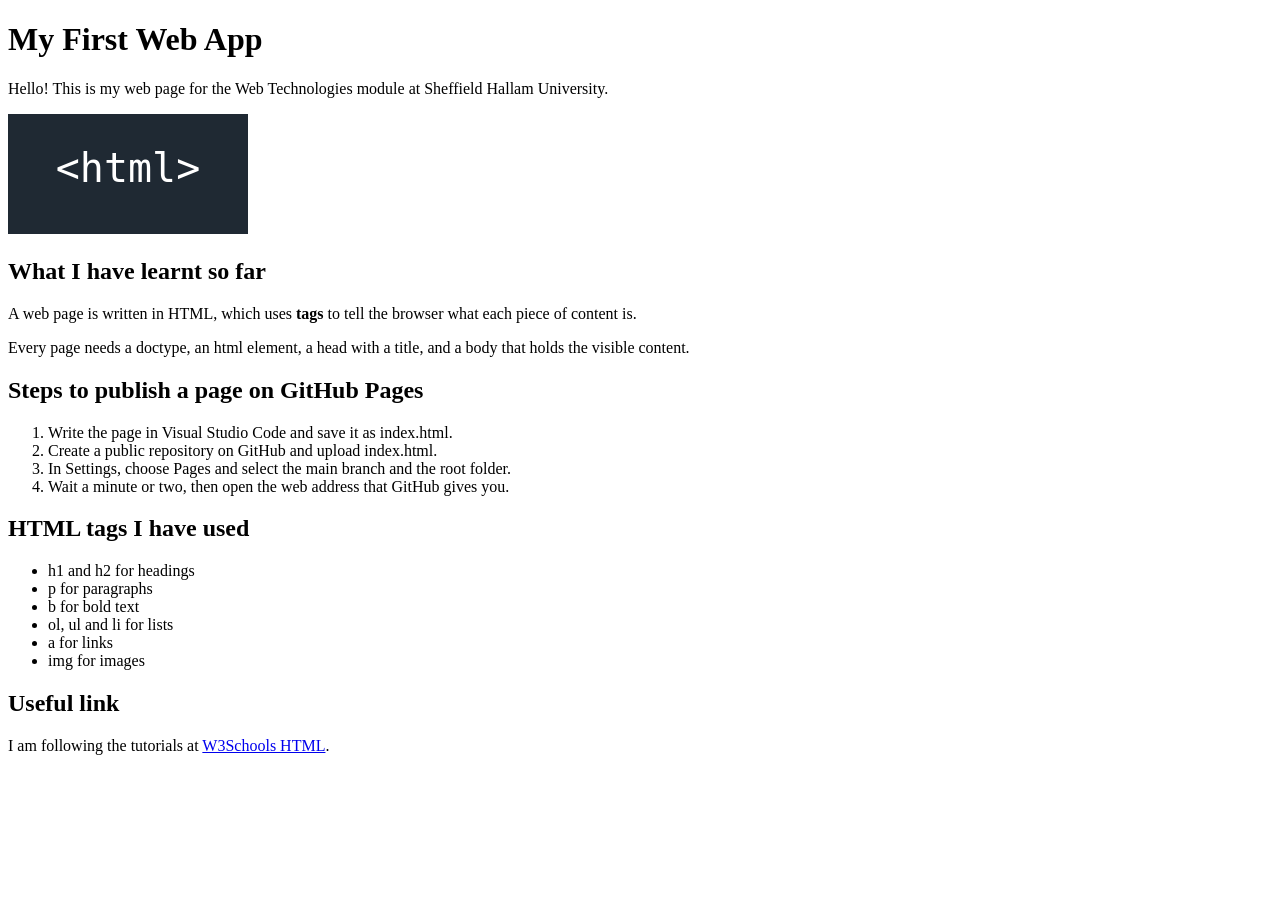
==== index.html @ 10cdf1d2 "Update index.html" ====
<!DOCTYPE html>
<html lang="en">
<head>
  <meta charset="UTF-8">
  <title>My First Web App</title>
</head>
<body>
  <h1>My First Web App</h1>
  <p>Hello! This is my web page for the Web Technologies module at Sheffield Hallam University.</p>

  <img src="data:image/svg+xml,%3Csvg%20xmlns%3D%22http%3A%2F%2Fwww.w3.org%2F2000%2Fsvg%22%20width%3D%22240%22%20height%3D%22120%22%20viewBox%3D%220%200%20240%20120%22%3E%3Crect%20width%3D%22240%22%20height%3D%22120%22%20fill%3D%22%231f2933%22%2F%3E%3Ctext%20x%3D%22120%22%20y%3D%2268%22%20font-size%3D%2240%22%20fill%3D%22%23ffffff%22%20text-anchor%3D%22middle%22%20font-family%3D%22monospace%22%3E%26lt%3Bhtml%26gt%3B%3C%2Ftext%3E%3C%2Fsvg%3E" alt="The text html in angle brackets on a dark background, representing an HTML tag">

  <h2>What I have learnt so far</h2>
  <p>A web page is written in HTML, which uses <b>tags</b> to tell the browser what each piece of content is.</p>
  <p>Every page needs a doctype, an html element, a head with a title, and a body that holds the visible content.</p>

  <h2>Steps to publish a page on GitHub Pages</h2>
  <ol>
    <li>Write the page in Visual Studio Code and save it as index.html.</li>
    <li>Create a public repository on GitHub and upload index.html.</li>
    <li>In Settings, choose Pages and select the main branch and the root folder.</li>
    <li>Wait a minute or two, then open the web address that GitHub gives you.</li>
  </ol>

  <h2>HTML tags I have used</h2>
  <ul>
    <li>h1 and h2 for headings</li>
    <li>p for paragraphs</li>
    <li>b for bold text</li>
    <li>ol, ul and li for lists</li>
    <li>a for links</li>
    <li>img for images</li>
  </ul>

  <h2>Useful link</h2>
  <p>I am following the tutorials at <a href="https://www.w3schools.com/html/">W3Schools HTML</a>.</p>
</body>
</html>
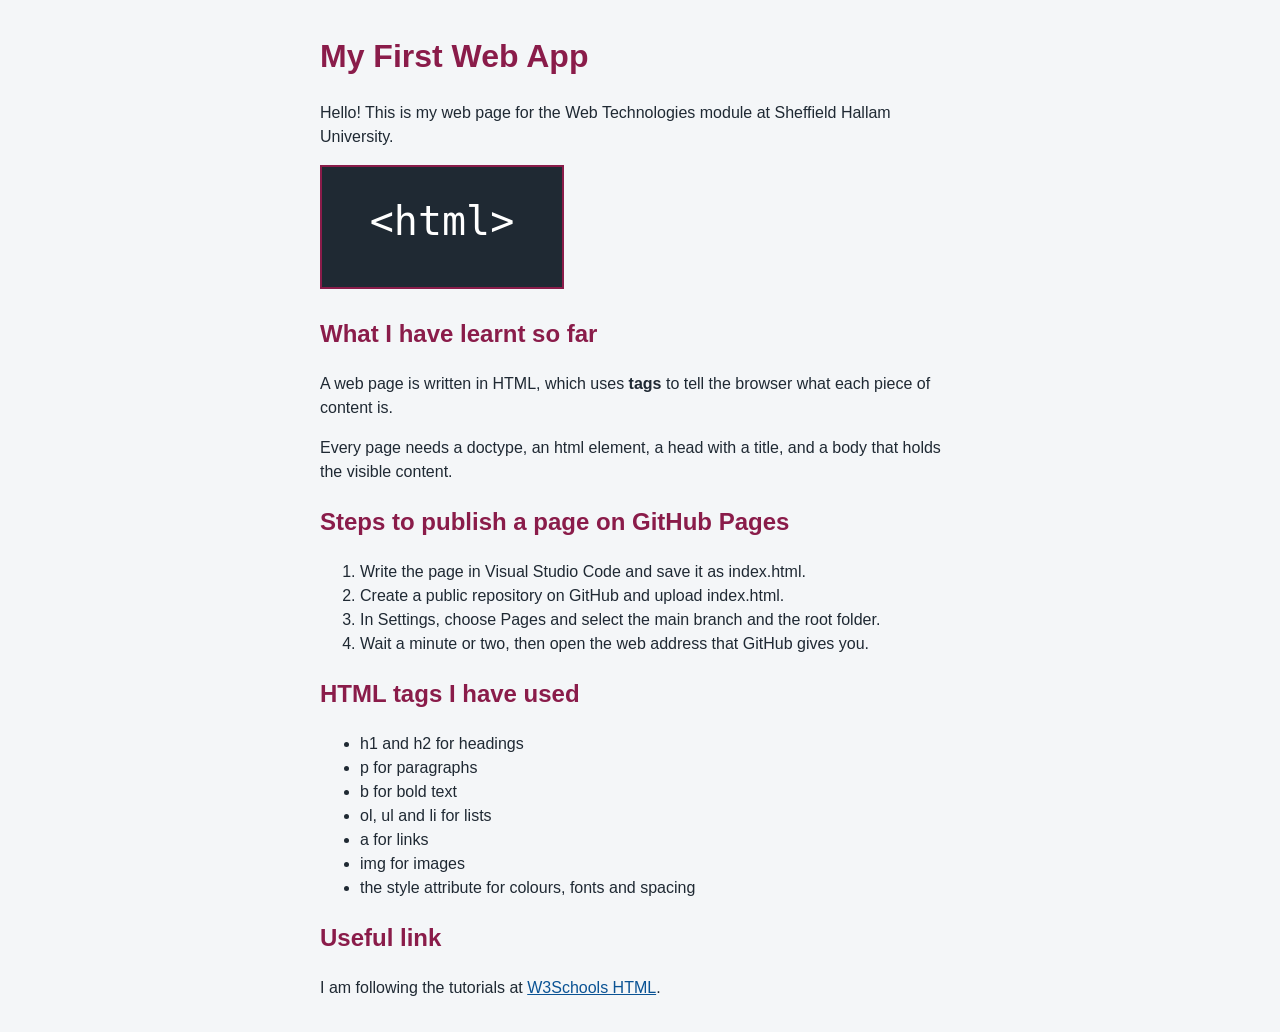
==== commit eed6930f: "Update index.html" ====
--- a/index.html
+++ b/index.html
@@ -4,17 +4,17 @@
   <meta charset="UTF-8">
   <title>My First Web App</title>
 </head>
-<body>
-  <h1>My First Web App</h1>
+<body style="font-family: Arial, sans-serif; background-color: #f4f6f8; color: #1f2933; max-width: 40rem; margin: 2rem auto; padding: 0 1rem; line-height: 1.5;">
+  <h1 style="color: #8a1c4a;">My First Web App</h1>
   <p>Hello! This is my web page for the Web Technologies module at Sheffield Hallam University.</p>
 
-  <img src="data:image/svg+xml,%3Csvg%20xmlns%3D%22http%3A%2F%2Fwww.w3.org%2F2000%2Fsvg%22%20width%3D%22240%22%20height%3D%22120%22%20viewBox%3D%220%200%20240%20120%22%3E%3Crect%20width%3D%22240%22%20height%3D%22120%22%20fill%3D%22%231f2933%22%2F%3E%3Ctext%20x%3D%22120%22%20y%3D%2268%22%20font-size%3D%2240%22%20fill%3D%22%23ffffff%22%20text-anchor%3D%22middle%22%20font-family%3D%22monospace%22%3E%26lt%3Bhtml%26gt%3B%3C%2Ftext%3E%3C%2Fsvg%3E" alt="The text html in angle brackets on a dark background, representing an HTML tag">
+  <img src="data:image/svg+xml,%3Csvg%20xmlns%3D%22http%3A%2F%2Fwww.w3.org%2F2000%2Fsvg%22%20width%3D%22240%22%20height%3D%22120%22%20viewBox%3D%220%200%20240%20120%22%3E%3Crect%20width%3D%22240%22%20height%3D%22120%22%20fill%3D%22%231f2933%22%2F%3E%3Ctext%20x%3D%22120%22%20y%3D%2268%22%20font-size%3D%2240%22%20fill%3D%22%23ffffff%22%20text-anchor%3D%22middle%22%20font-family%3D%22monospace%22%3E%26lt%3Bhtml%26gt%3B%3C%2Ftext%3E%3C%2Fsvg%3E" alt="The text html in angle brackets on a dark background, representing an HTML tag" style="max-width: 100%; border: 2px solid #8a1c4a;">
 
-  <h2>What I have learnt so far</h2>
+  <h2 style="color: #8a1c4a;">What I have learnt so far</h2>
   <p>A web page is written in HTML, which uses <b>tags</b> to tell the browser what each piece of content is.</p>
   <p>Every page needs a doctype, an html element, a head with a title, and a body that holds the visible content.</p>
 
-  <h2>Steps to publish a page on GitHub Pages</h2>
+  <h2 style="color: #8a1c4a;">Steps to publish a page on GitHub Pages</h2>
   <ol>
     <li>Write the page in Visual Studio Code and save it as index.html.</li>
     <li>Create a public repository on GitHub and upload index.html.</li>
@@ -22,7 +22,7 @@
     <li>Wait a minute or two, then open the web address that GitHub gives you.</li>
   </ol>
 
-  <h2>HTML tags I have used</h2>
+  <h2 style="color: #8a1c4a;">HTML tags I have used</h2>
   <ul>
     <li>h1 and h2 for headings</li>
     <li>p for paragraphs</li>
@@ -30,9 +30,10 @@
     <li>ol, ul and li for lists</li>
     <li>a for links</li>
     <li>img for images</li>
+    <li>the style attribute for colours, fonts and spacing</li>
   </ul>
 
-  <h2>Useful link</h2>
-  <p>I am following the tutorials at <a href="https://www.w3schools.com/html/">W3Schools HTML</a>.</p>
+  <h2 style="color: #8a1c4a;">Useful link</h2>
+  <p>I am following the tutorials at <a href="https://www.w3schools.com/html/" style="color: #0b5394;">W3Schools HTML</a>.</p>
 </body>
 </html>
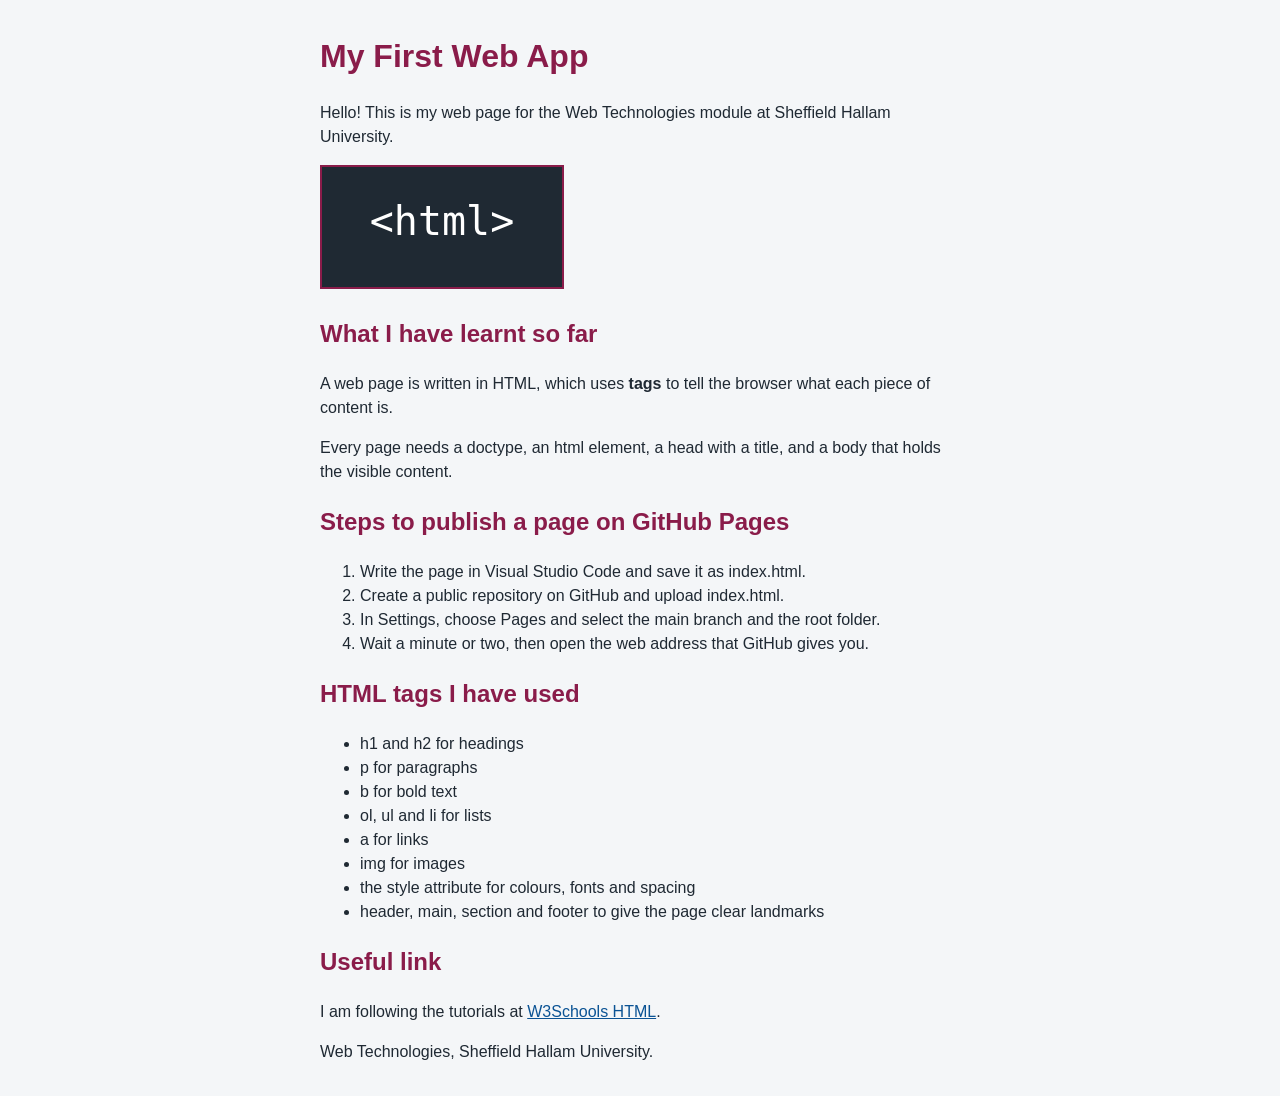
==== commit aad24895: "Update index.html" ====
--- a/index.html
+++ b/index.html
@@ -2,38 +2,56 @@
 <html lang="en">
 <head>
   <meta charset="UTF-8">
+  <meta name="viewport" content="width=device-width, initial-scale=1">
   <title>My First Web App</title>
 </head>
 <body style="font-family: Arial, sans-serif; background-color: #f4f6f8; color: #1f2933; max-width: 40rem; margin: 2rem auto; padding: 0 1rem; line-height: 1.5;">
-  <h1 style="color: #8a1c4a;">My First Web App</h1>
-  <p>Hello! This is my web page for the Web Technologies module at Sheffield Hallam University.</p>
+  <header>
+    <h1 style="color: #8a1c4a;">My First Web App</h1>
+    <p>Hello! This is my web page for the Web Technologies module at Sheffield Hallam University.</p>
+  </header>
 
-  <img src="data:image/svg+xml,%3Csvg%20xmlns%3D%22http%3A%2F%2Fwww.w3.org%2F2000%2Fsvg%22%20width%3D%22240%22%20height%3D%22120%22%20viewBox%3D%220%200%20240%20120%22%3E%3Crect%20width%3D%22240%22%20height%3D%22120%22%20fill%3D%22%231f2933%22%2F%3E%3Ctext%20x%3D%22120%22%20y%3D%2268%22%20font-size%3D%2240%22%20fill%3D%22%23ffffff%22%20text-anchor%3D%22middle%22%20font-family%3D%22monospace%22%3E%26lt%3Bhtml%26gt%3B%3C%2Ftext%3E%3C%2Fsvg%3E" alt="The text html in angle brackets on a dark background, representing an HTML tag" style="max-width: 100%; border: 2px solid #8a1c4a;">
+  <main>
+    <img src="data:image/svg+xml,%3Csvg%20xmlns%3D%22http%3A%2F%2Fwww.w3.org%2F2000%2Fsvg%22%20width%3D%22240%22%20height%3D%22120%22%20viewBox%3D%220%200%20240%20120%22%3E%3Crect%20width%3D%22240%22%20height%3D%22120%22%20fill%3D%22%231f2933%22%2F%3E%3Ctext%20x%3D%22120%22%20y%3D%2268%22%20font-size%3D%2240%22%20fill%3D%22%23ffffff%22%20text-anchor%3D%22middle%22%20font-family%3D%22monospace%22%3E%26lt%3Bhtml%26gt%3B%3C%2Ftext%3E%3C%2Fsvg%3E" alt="The text html in angle brackets on a dark background, representing an HTML tag" style="max-width: 100%; border: 2px solid #8a1c4a;">
 
-  <h2 style="color: #8a1c4a;">What I have learnt so far</h2>
-  <p>A web page is written in HTML, which uses <b>tags</b> to tell the browser what each piece of content is.</p>
-  <p>Every page needs a doctype, an html element, a head with a title, and a body that holds the visible content.</p>
+    <section>
+      <h2 style="color: #8a1c4a;">What I have learnt so far</h2>
+      <p>A web page is written in HTML, which uses <b>tags</b> to tell the browser what each piece of content is.</p>
+      <p>Every page needs a doctype, an html element, a head with a title, and a body that holds the visible content.</p>
+    </section>
 
-  <h2 style="color: #8a1c4a;">Steps to publish a page on GitHub Pages</h2>
-  <ol>
-    <li>Write the page in Visual Studio Code and save it as index.html.</li>
-    <li>Create a public repository on GitHub and upload index.html.</li>
-    <li>In Settings, choose Pages and select the main branch and the root folder.</li>
-    <li>Wait a minute or two, then open the web address that GitHub gives you.</li>
-  </ol>
+    <section>
+      <h2 style="color: #8a1c4a;">Steps to publish a page on GitHub Pages</h2>
+      <ol>
+        <li>Write the page in Visual Studio Code and save it as index.html.</li>
+        <li>Create a public repository on GitHub and upload index.html.</li>
+        <li>In Settings, choose Pages and select the main branch and the root folder.</li>
+        <li>Wait a minute or two, then open the web address that GitHub gives you.</li>
+      </ol>
+    </section>
 
-  <h2 style="color: #8a1c4a;">HTML tags I have used</h2>
-  <ul>
-    <li>h1 and h2 for headings</li>
-    <li>p for paragraphs</li>
-    <li>b for bold text</li>
-    <li>ol, ul and li for lists</li>
-    <li>a for links</li>
-    <li>img for images</li>
-    <li>the style attribute for colours, fonts and spacing</li>
-  </ul>
+    <section>
+      <h2 style="color: #8a1c4a;">HTML tags I have used</h2>
+      <ul>
+        <li>h1 and h2 for headings</li>
+        <li>p for paragraphs</li>
+        <li>b for bold text</li>
+        <li>ol, ul and li for lists</li>
+        <li>a for links</li>
+        <li>img for images</li>
+        <li>the style attribute for colours, fonts and spacing</li>
+        <li>header, main, section and footer to give the page clear landmarks</li>
+      </ul>
+    </section>
 
-  <h2 style="color: #8a1c4a;">Useful link</h2>
-  <p>I am following the tutorials at <a href="https://www.w3schools.com/html/" style="color: #0b5394;">W3Schools HTML</a>.</p>
+    <section>
+      <h2 style="color: #8a1c4a;">Useful link</h2>
+      <p>I am following the tutorials at <a href="https://www.w3schools.com/html/" style="color: #0b5394;">W3Schools HTML</a>.</p>
+    </section>
+  </main>
+
+  <footer>
+    <p>Web Technologies, Sheffield Hallam University.</p>
+  </footer>
 </body>
 </html>
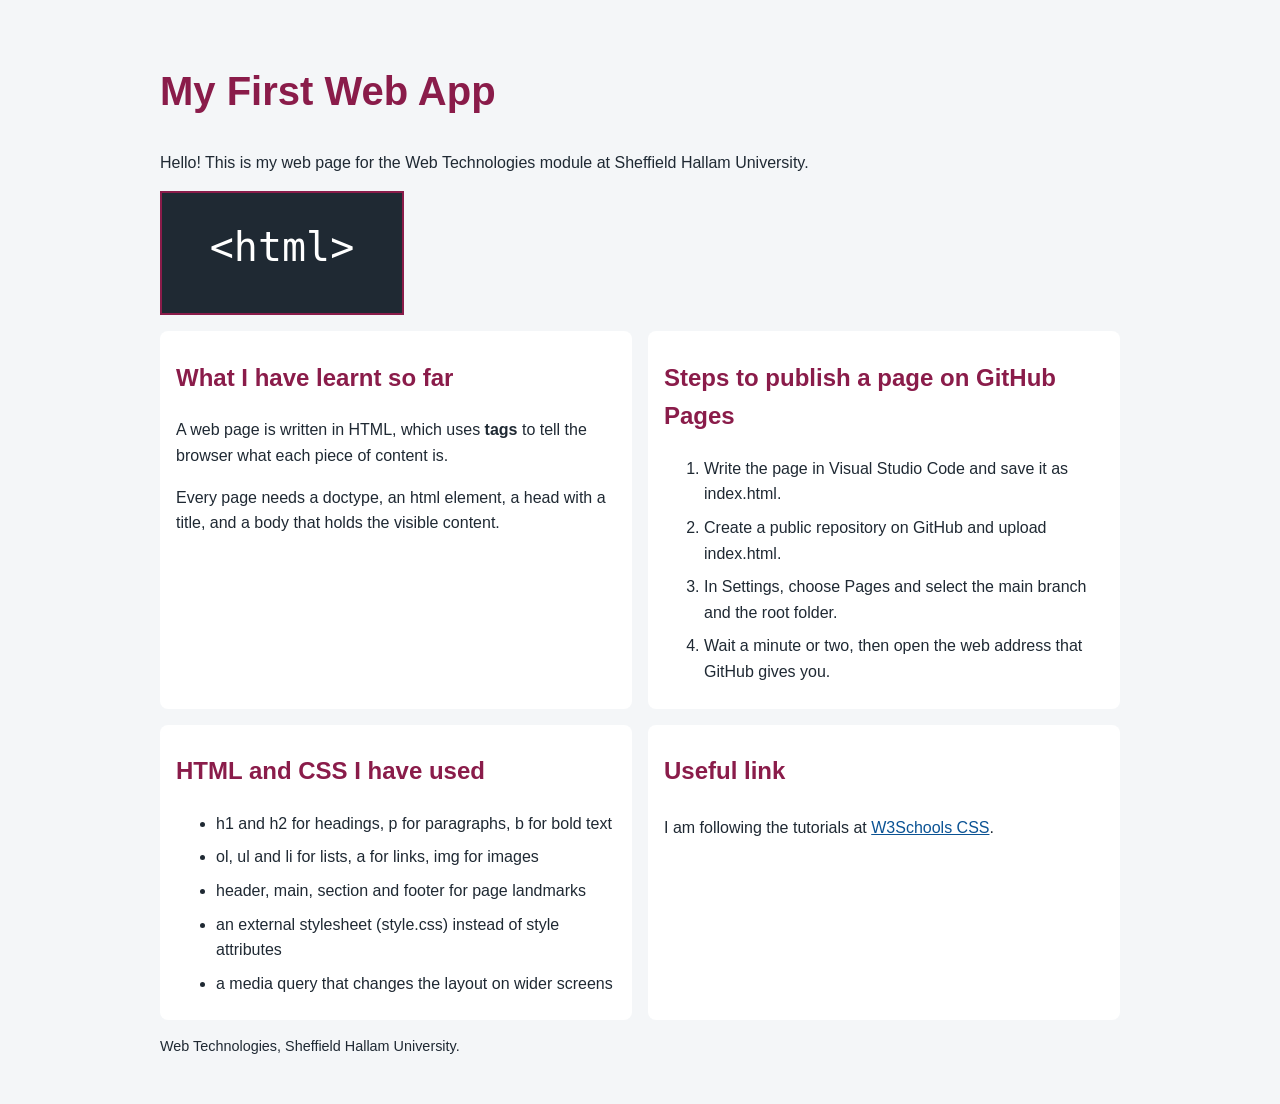
==== commit de1c8427: "Update index.html" ====
--- a/index.html
+++ b/index.html
@@ -4,24 +4,25 @@
   <meta charset="UTF-8">
   <meta name="viewport" content="width=device-width, initial-scale=1">
   <title>My First Web App</title>
+  <link rel="stylesheet" href="style.css">
 </head>
-<body style="font-family: Arial, sans-serif; background-color: #f4f6f8; color: #1f2933; max-width: 40rem; margin: 2rem auto; padding: 0 1rem; line-height: 1.5;">
+<body>
   <header>
-    <h1 style="color: #8a1c4a;">My First Web App</h1>
+    <h1>My First Web App</h1>
     <p>Hello! This is my web page for the Web Technologies module at Sheffield Hallam University.</p>
   </header>
 
   <main>
-    <img src="data:image/svg+xml,%3Csvg%20xmlns%3D%22http%3A%2F%2Fwww.w3.org%2F2000%2Fsvg%22%20width%3D%22240%22%20height%3D%22120%22%20viewBox%3D%220%200%20240%20120%22%3E%3Crect%20width%3D%22240%22%20height%3D%22120%22%20fill%3D%22%231f2933%22%2F%3E%3Ctext%20x%3D%22120%22%20y%3D%2268%22%20font-size%3D%2240%22%20fill%3D%22%23ffffff%22%20text-anchor%3D%22middle%22%20font-family%3D%22monospace%22%3E%26lt%3Bhtml%26gt%3B%3C%2Ftext%3E%3C%2Fsvg%3E" alt="The text html in angle brackets on a dark background, representing an HTML tag" style="max-width: 100%; border: 2px solid #8a1c4a;">
+    <img src="data:image/svg+xml,%3Csvg%20xmlns%3D%22http%3A%2F%2Fwww.w3.org%2F2000%2Fsvg%22%20width%3D%22240%22%20height%3D%22120%22%20viewBox%3D%220%200%20240%20120%22%3E%3Crect%20width%3D%22240%22%20height%3D%22120%22%20fill%3D%22%231f2933%22%2F%3E%3Ctext%20x%3D%22120%22%20y%3D%2268%22%20font-size%3D%2240%22%20fill%3D%22%23ffffff%22%20text-anchor%3D%22middle%22%20font-family%3D%22monospace%22%3E%26lt%3Bhtml%26gt%3B%3C%2Ftext%3E%3C%2Fsvg%3E" alt="The text html in angle brackets on a dark background, representing an HTML tag">
 
     <section>
-      <h2 style="color: #8a1c4a;">What I have learnt so far</h2>
+      <h2>What I have learnt so far</h2>
       <p>A web page is written in HTML, which uses <b>tags</b> to tell the browser what each piece of content is.</p>
       <p>Every page needs a doctype, an html element, a head with a title, and a body that holds the visible content.</p>
     </section>
 
     <section>
-      <h2 style="color: #8a1c4a;">Steps to publish a page on GitHub Pages</h2>
+      <h2>Steps to publish a page on GitHub Pages</h2>
       <ol>
         <li>Write the page in Visual Studio Code and save it as index.html.</li>
         <li>Create a public repository on GitHub and upload index.html.</li>
@@ -31,22 +32,19 @@
     </section>
 
     <section>
-      <h2 style="color: #8a1c4a;">HTML tags I have used</h2>
+      <h2>HTML and CSS I have used</h2>
       <ul>
-        <li>h1 and h2 for headings</li>
-        <li>p for paragraphs</li>
-        <li>b for bold text</li>
-        <li>ol, ul and li for lists</li>
-        <li>a for links</li>
-        <li>img for images</li>
-        <li>the style attribute for colours, fonts and spacing</li>
-        <li>header, main, section and footer to give the page clear landmarks</li>
+        <li>h1 and h2 for headings, p for paragraphs, b for bold text</li>
+        <li>ol, ul and li for lists, a for links, img for images</li>
+        <li>header, main, section and footer for page landmarks</li>
+        <li>an external stylesheet (style.css) instead of style attributes</li>
+        <li>a media query that changes the layout on wider screens</li>
       </ul>
     </section>
 
     <section>
-      <h2 style="color: #8a1c4a;">Useful link</h2>
-      <p>I am following the tutorials at <a href="https://www.w3schools.com/html/" style="color: #0b5394;">W3Schools HTML</a>.</p>
+      <h2>Useful link</h2>
+      <p>I am following the tutorials at <a href="https://www.w3schools.com/css/">W3Schools CSS</a>.</p>
     </section>
   </main>
 
--- a/style.css
+++ b/style.css
@@ -0,0 +1,89 @@
+/* Mobile first: these rules are the phone layout */
+body {
+  font-family: Arial, sans-serif;
+  background-color: #f4f6f8;
+  color: #1f2933;
+  margin: 0;
+  padding: 1rem;
+  line-height: 1.6;
+  font-size: 1.125rem;
+}
+
+header, main, footer {
+  max-width: 60rem;
+  margin: 0 auto;
+}
+
+h1, h2 {
+  color: #8a1c4a;
+}
+
+h1 {
+  font-size: 1.75rem;
+}
+
+h2 {
+  font-size: 1.35rem;
+}
+
+img {
+  max-width: 100%;
+  height: auto;
+  border: 2px solid #8a1c4a;
+}
+
+section {
+  background-color: #ffffff;
+  border-radius: 0.5rem;
+  padding: 0.5rem 1rem;
+  margin-bottom: 1rem;
+}
+
+a {
+  color: #0b5394;
+}
+
+/* Make links and list items easy to tap on a phone */
+li {
+  margin-bottom: 0.5rem;
+}
+
+a {
+  display: inline-block;
+  padding: 0.25rem 0;
+}
+
+footer {
+  font-size: 0.9rem;
+}
+
+/* Tablet and desktop: more space, larger headings, two columns */
+@media (min-width: 700px) {
+  body {
+    padding: 2rem;
+    font-size: 1rem;
+  }
+
+  h1 {
+    font-size: 2.5rem;
+  }
+
+  h2 {
+    font-size: 1.5rem;
+  }
+
+  main {
+    display: grid;
+    grid-template-columns: 1fr 1fr;
+    gap: 1rem;
+  }
+
+  main img {
+    grid-column: 1 / -1;
+    justify-self: start;
+  }
+
+  section {
+    margin-bottom: 0;
+  }
+}
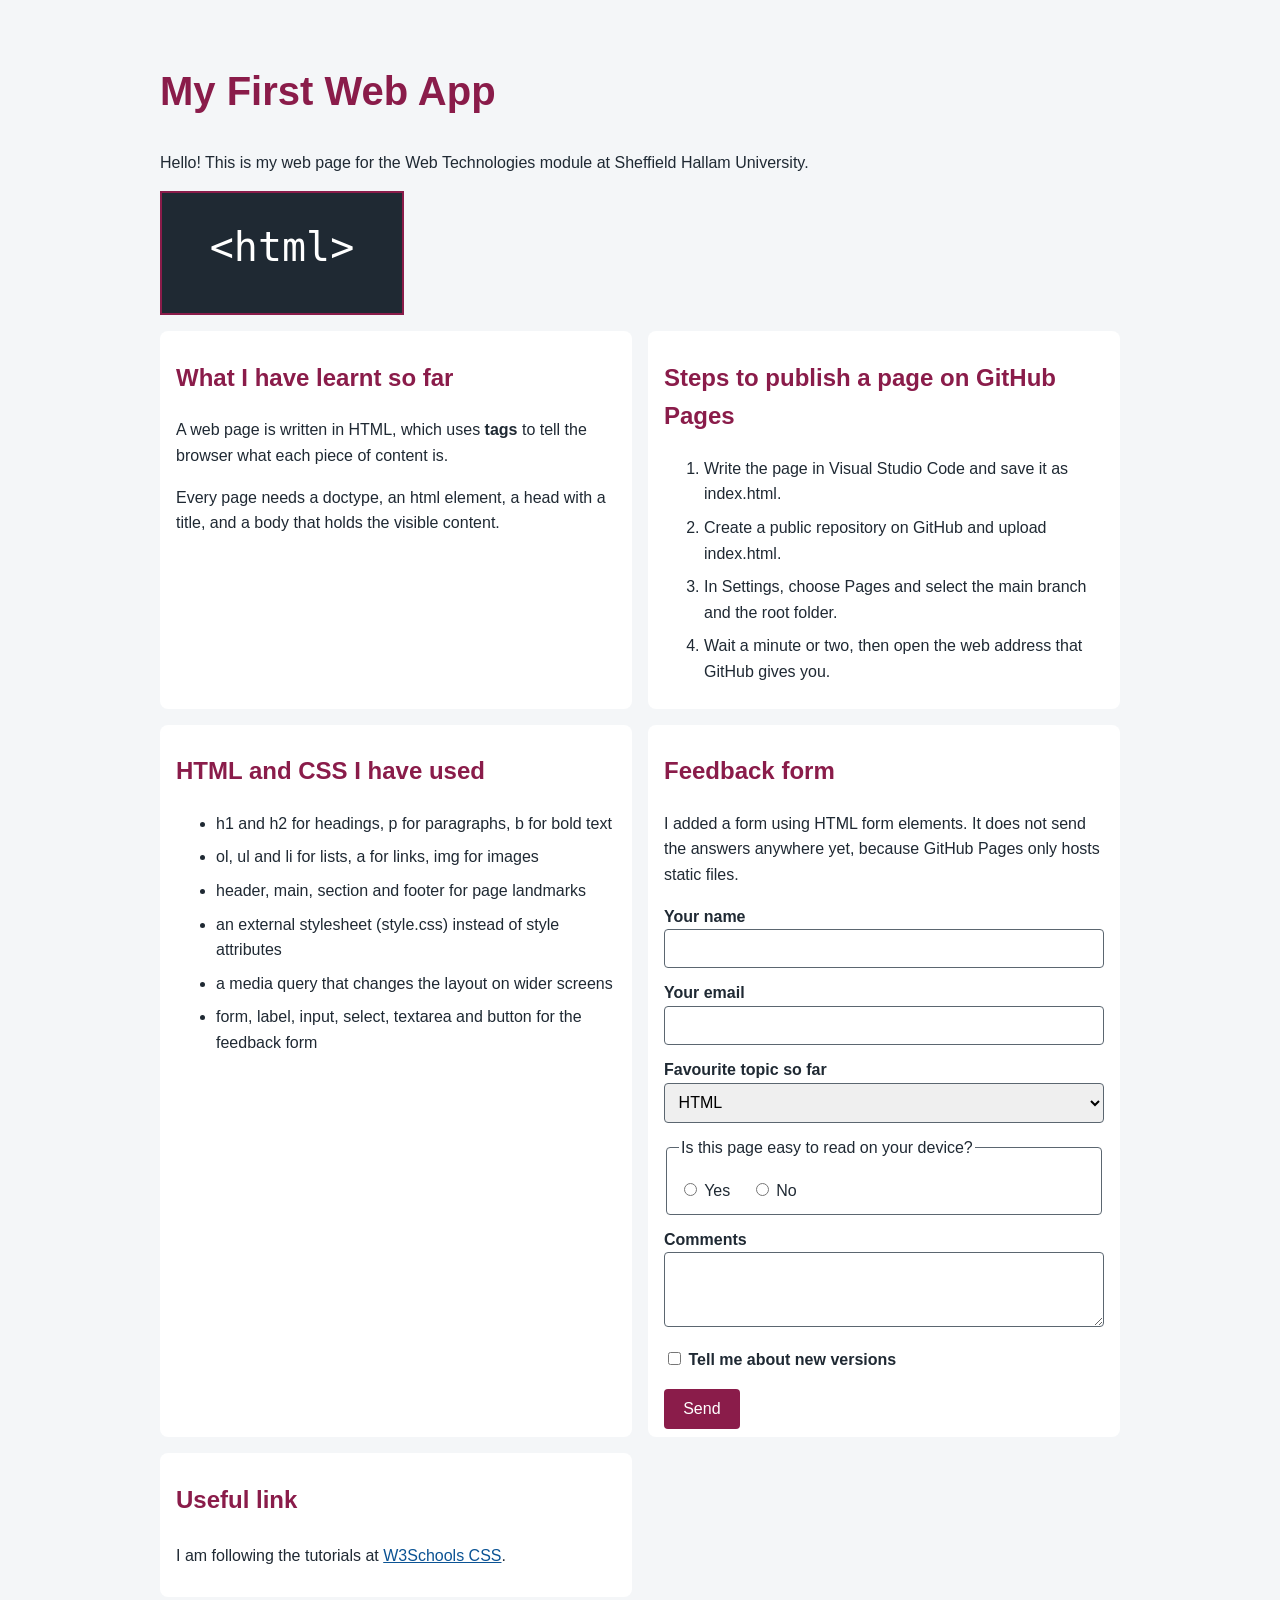
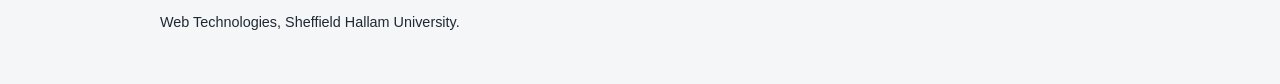
==== commit f60d3218: "Update index.html" ====
--- a/index.html
+++ b/index.html
@@ -39,7 +39,40 @@
         <li>header, main, section and footer for page landmarks</li>
         <li>an external stylesheet (style.css) instead of style attributes</li>
         <li>a media query that changes the layout on wider screens</li>
+        <li>form, label, input, select, textarea and button for the feedback form</li>
       </ul>
+    </section>
+
+    <section>
+      <h2>Feedback form</h2>
+      <p>I added a form using HTML form elements. It does not send the answers anywhere yet, because GitHub Pages only hosts static files.</p>
+      <form>
+        <label for="name">Your name</label>
+        <input type="text" id="name" name="name">
+
+        <label for="email">Your email</label>
+        <input type="email" id="email" name="email">
+
+        <label for="topic">Favourite topic so far</label>
+        <select id="topic" name="topic">
+          <option value="html">HTML</option>
+          <option value="css">CSS</option>
+          <option value="forms">Forms</option>
+        </select>
+
+        <fieldset>
+          <legend>Is this page easy to read on your device?</legend>
+          <label for="yes"><input type="radio" id="yes" name="readable" value="yes"> Yes</label>
+          <label for="no"><input type="radio" id="no" name="readable" value="no"> No</label>
+        </fieldset>
+
+        <label for="comments">Comments</label>
+        <textarea id="comments" name="comments" rows="3"></textarea>
+
+        <label for="updates"><input type="checkbox" id="updates" name="updates"> Tell me about new versions</label>
+
+        <button type="submit">Send</button>
+      </form>
     </section>
 
     <section>
--- a/style.css
+++ b/style.css
@@ -1,4 +1,8 @@
 /* Mobile first: these rules are the phone layout */
+* {
+  box-sizing: border-box;
+}
+
 body {
   font-family: Arial, sans-serif;
   background-color: #f4f6f8;
@@ -57,6 +61,46 @@
   font-size: 0.9rem;
 }
 
+/* Form styling */
+form label {
+  display: block;
+  margin-top: 0.75rem;
+  font-weight: bold;
+}
+
+form input[type="text"],
+form input[type="email"],
+form select,
+form textarea {
+  width: 100%;
+  padding: 0.6rem;
+  font-size: 1rem;
+  border: 1px solid #5b6670;
+  border-radius: 0.25rem;
+}
+
+form fieldset {
+  margin-top: 0.75rem;
+  border: 1px solid #5b6670;
+  border-radius: 0.25rem;
+}
+
+form fieldset label {
+  display: inline-block;
+  font-weight: normal;
+  margin-right: 1rem;
+}
+
+form button {
+  margin-top: 1rem;
+  padding: 0.7rem 1.2rem;
+  font-size: 1rem;
+  background-color: #8a1c4a;
+  color: #ffffff;
+  border: none;
+  border-radius: 0.25rem;
+}
+
 /* Tablet and desktop: more space, larger headings, two columns */
 @media (min-width: 700px) {
   body {
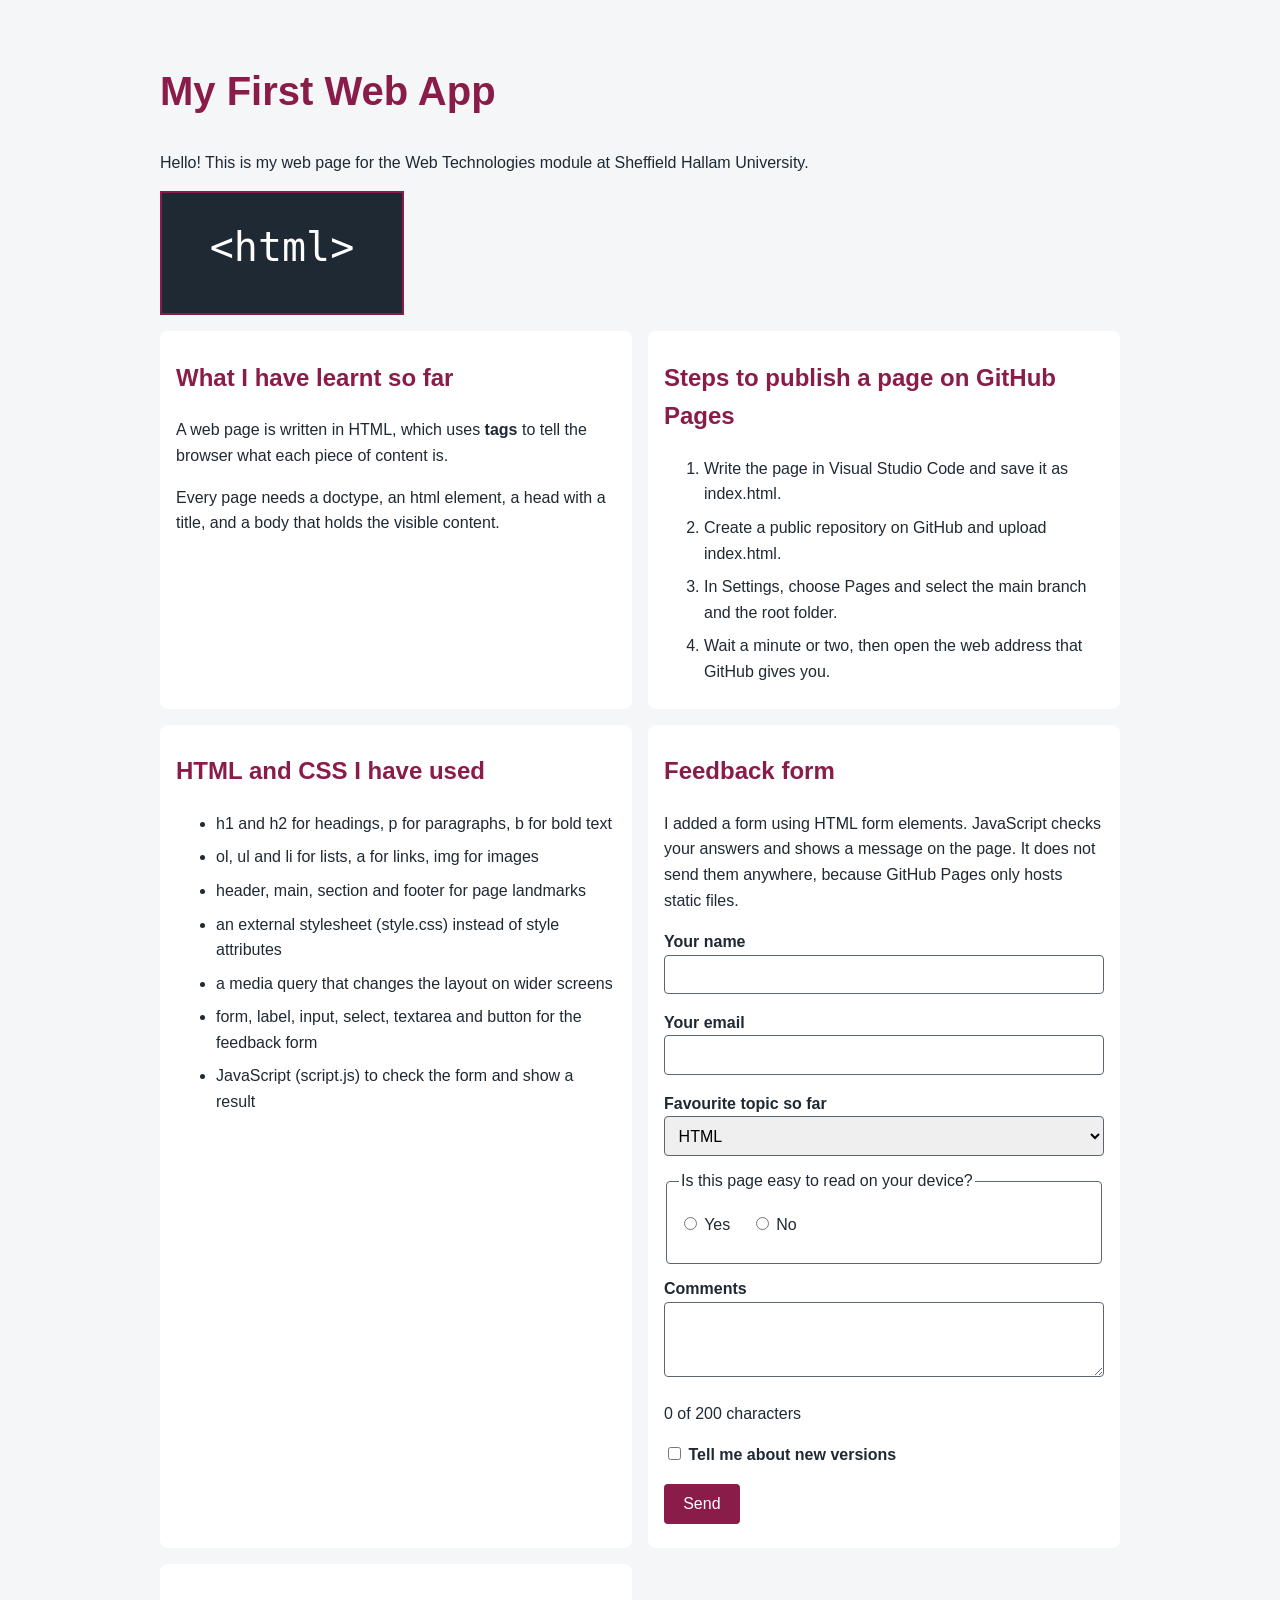
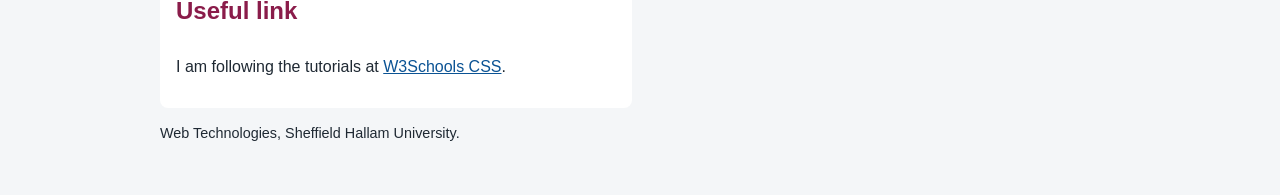
==== commit fc69825a: "Update index.html" ====
--- a/index.html
+++ b/index.html
@@ -40,18 +40,21 @@
         <li>an external stylesheet (style.css) instead of style attributes</li>
         <li>a media query that changes the layout on wider screens</li>
         <li>form, label, input, select, textarea and button for the feedback form</li>
+        <li>JavaScript (script.js) to check the form and show a result</li>
       </ul>
     </section>
 
     <section>
       <h2>Feedback form</h2>
-      <p>I added a form using HTML form elements. It does not send the answers anywhere yet, because GitHub Pages only hosts static files.</p>
-      <form>
+      <p>I added a form using HTML form elements. JavaScript checks your answers and shows a message on the page. It does not send them anywhere, because GitHub Pages only hosts static files.</p>
+      <form id="feedback" novalidate>
         <label for="name">Your name</label>
-        <input type="text" id="name" name="name">
+        <input type="text" id="name" name="name" aria-describedby="name-error">
+        <p class="error" id="name-error" role="alert"></p>
 
         <label for="email">Your email</label>
-        <input type="email" id="email" name="email">
+        <input type="email" id="email" name="email" aria-describedby="email-error">
+        <p class="error" id="email-error" role="alert"></p>
 
         <label for="topic">Favourite topic so far</label>
         <select id="topic" name="topic">
@@ -64,15 +67,18 @@
           <legend>Is this page easy to read on your device?</legend>
           <label for="yes"><input type="radio" id="yes" name="readable" value="yes"> Yes</label>
           <label for="no"><input type="radio" id="no" name="readable" value="no"> No</label>
+          <p class="error" id="readable-error" role="alert"></p>
         </fieldset>
 
         <label for="comments">Comments</label>
-        <textarea id="comments" name="comments" rows="3"></textarea>
+        <textarea id="comments" name="comments" rows="3" maxlength="200"></textarea>
+        <p class="counter" id="counter">0 of 200 characters</p>
 
         <label for="updates"><input type="checkbox" id="updates" name="updates"> Tell me about new versions</label>
 
         <button type="submit">Send</button>
       </form>
+      <p id="result" class="result" role="status"></p>
     </section>
 
     <section>
@@ -84,5 +90,6 @@
   <footer>
     <p>Web Technologies, Sheffield Hallam University.</p>
   </footer>
+  <script src="script.js"></script>
 </body>
 </html>
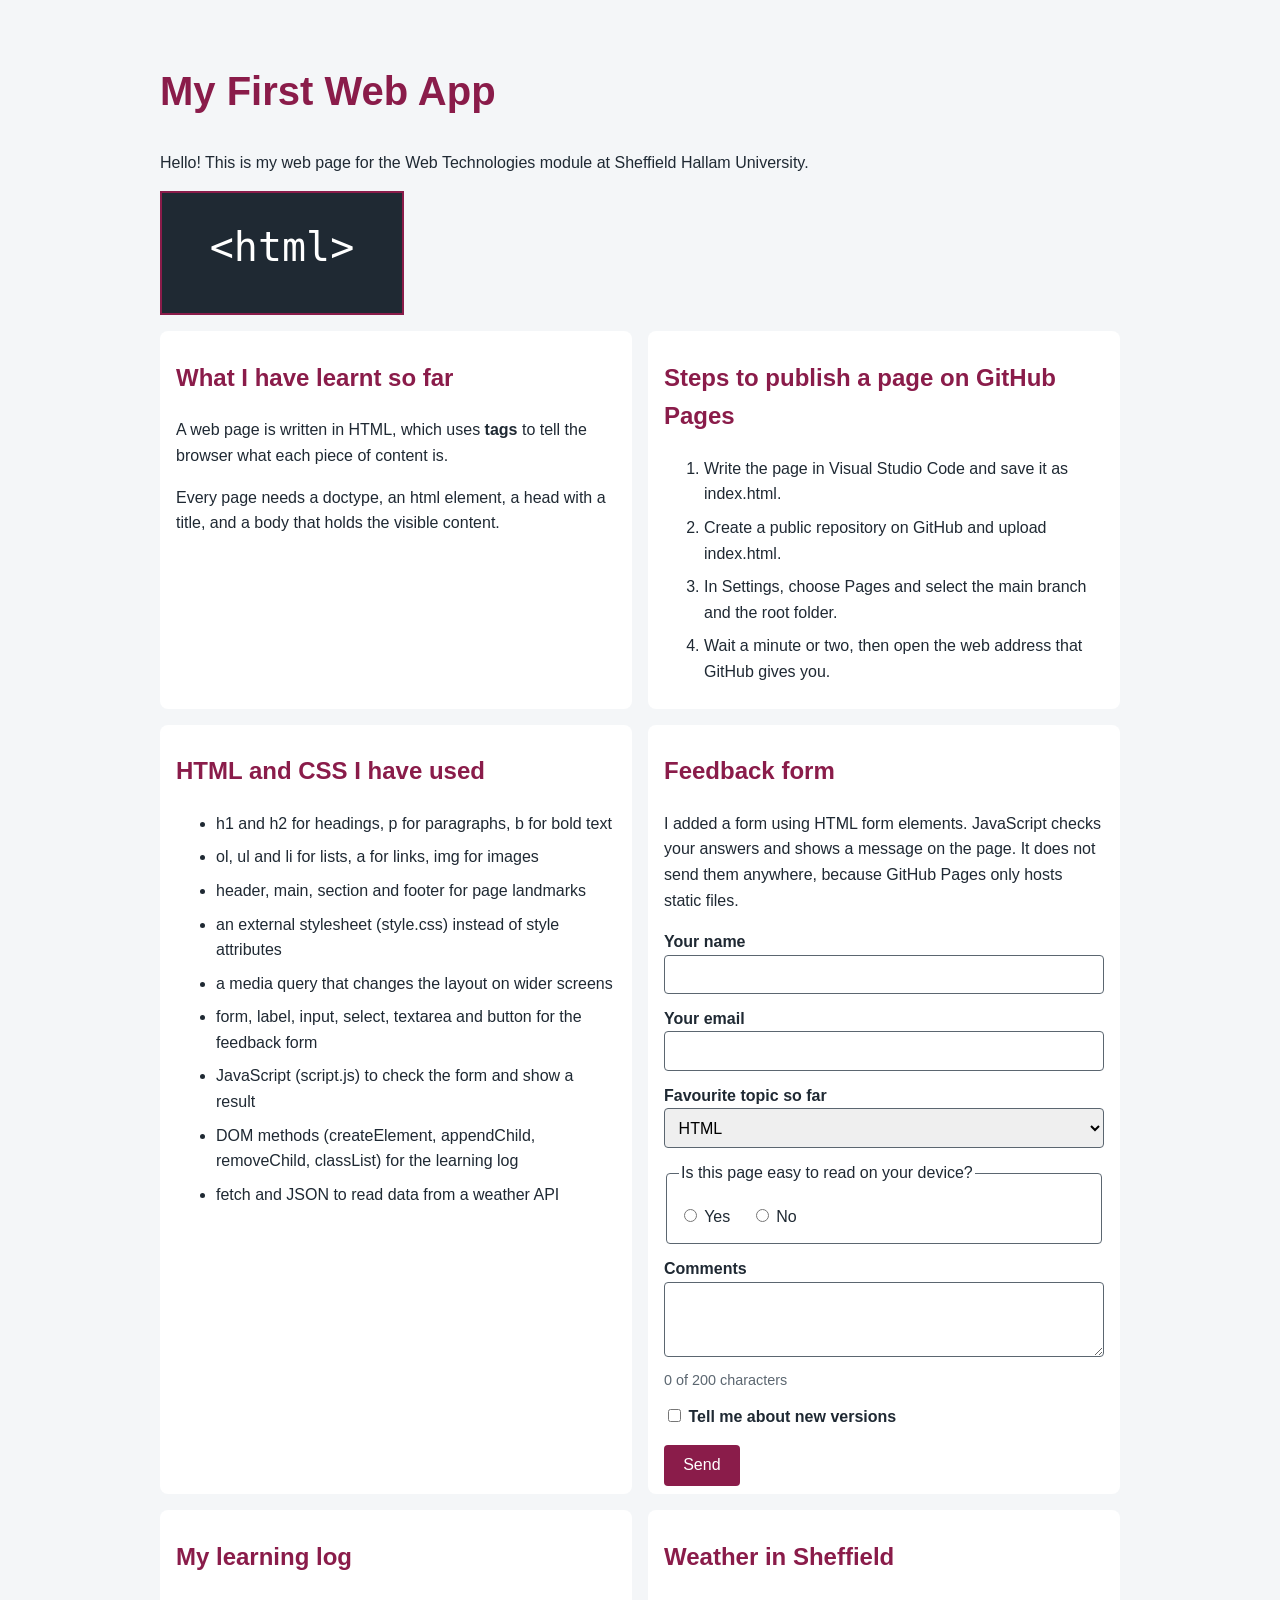
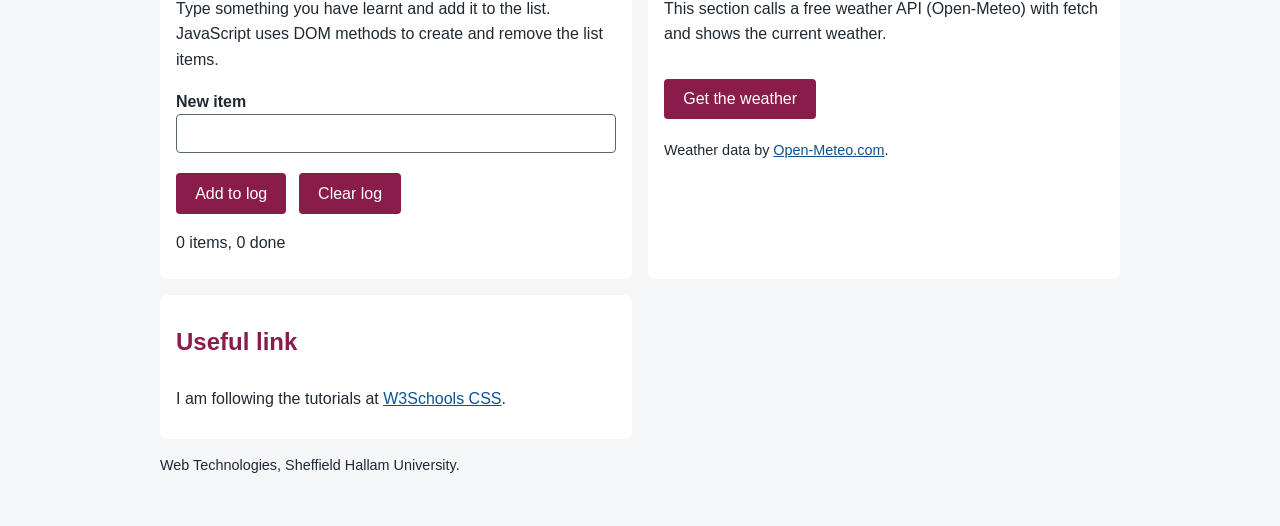
==== commit 5081c718: "Update index.html" ====
--- a/index.html
+++ b/index.html
@@ -41,6 +41,8 @@
         <li>a media query that changes the layout on wider screens</li>
         <li>form, label, input, select, textarea and button for the feedback form</li>
         <li>JavaScript (script.js) to check the form and show a result</li>
+        <li>DOM methods (createElement, appendChild, removeChild, classList) for the learning log</li>
+        <li>fetch and JSON to read data from a weather API</li>
       </ul>
     </section>
 
@@ -82,6 +84,26 @@
     </section>
 
     <section>
+      <h2>My learning log</h2>
+      <p>Type something you have learnt and add it to the list. JavaScript uses DOM methods to create and remove the list items.</p>
+      <label for="log-input">New item</label>
+      <input type="text" id="log-input" aria-describedby="log-error">
+      <p class="error" id="log-error" role="alert"></p>
+      <button type="button" id="log-add">Add to log</button>
+      <button type="button" id="log-clear">Clear log</button>
+      <p id="log-count" role="status">0 items, 0 done</p>
+      <ul id="log-list"></ul>
+    </section>
+
+    <section>
+      <h2>Weather in Sheffield</h2>
+      <p>This section calls a free weather API (Open-Meteo) with fetch and shows the current weather.</p>
+      <button type="button" id="weather-btn">Get the weather</button>
+      <p id="weather-result" role="status"></p>
+      <p class="credit">Weather data by <a href="https://open-meteo.com/">Open-Meteo.com</a>.</p>
+    </section>
+
+    <section>
       <h2>Useful link</h2>
       <p>I am following the tutorials at <a href="https://www.w3schools.com/css/">W3Schools CSS</a>.</p>
     </section>
--- a/style.css
+++ b/style.css
@@ -69,6 +69,7 @@
 }
 
 form input[type="text"],
+#log-input,
 form input[type="email"],
 form select,
 form textarea {
@@ -91,7 +92,7 @@
   margin-right: 1rem;
 }
 
-form button {
+button {
   margin-top: 1rem;
   padding: 0.7rem 1.2rem;
   font-size: 1rem;
@@ -101,6 +102,78 @@
   border-radius: 0.25rem;
 }
 
+.error {
+  color: #b00020;
+  font-weight: bold;
+  margin: 0.25rem 0 0;
+  min-height: 0;
+}
+
+.counter {
+  font-size: 0.9rem;
+  color: #5b6670;
+  margin: 0.25rem 0 0;
+}
+
+input.invalid,
+textarea.invalid {
+  border: 2px solid #b00020;
+}
+
+.result {
+  margin-top: 1rem;
+  padding: 0.75rem;
+  border-left: 4px solid #1b6e3c;
+  background-color: #eef7f1;
+}
+
+.result:empty {
+  display: none;
+}
+
+button + button {
+  margin-left: 0.5rem;
+}
+
+#log-list {
+  list-style: none;
+  padding: 0;
+}
+
+#log-list li {
+  display: flex;
+  align-items: center;
+  gap: 0.5rem;
+  flex-wrap: wrap;
+}
+
+#log-list button {
+  margin-top: 0;
+  margin-left: auto;
+  padding: 0.3rem 0.7rem;
+  font-size: 0.9rem;
+}
+
+#log-list input[type="checkbox"] {
+  width: 1.25rem;
+  height: 1.25rem;
+}
+
+.done {
+  text-decoration: line-through;
+  color: #5b6670;
+}
+
+label[for="log-input"] {
+  display: block;
+  margin-top: 0.75rem;
+  font-weight: bold;
+}
+
+.credit {
+  font-size: 0.9rem;
+}
+
 /* Tablet and desktop: more space, larger headings, two columns */
 @media (min-width: 700px) {
   body {
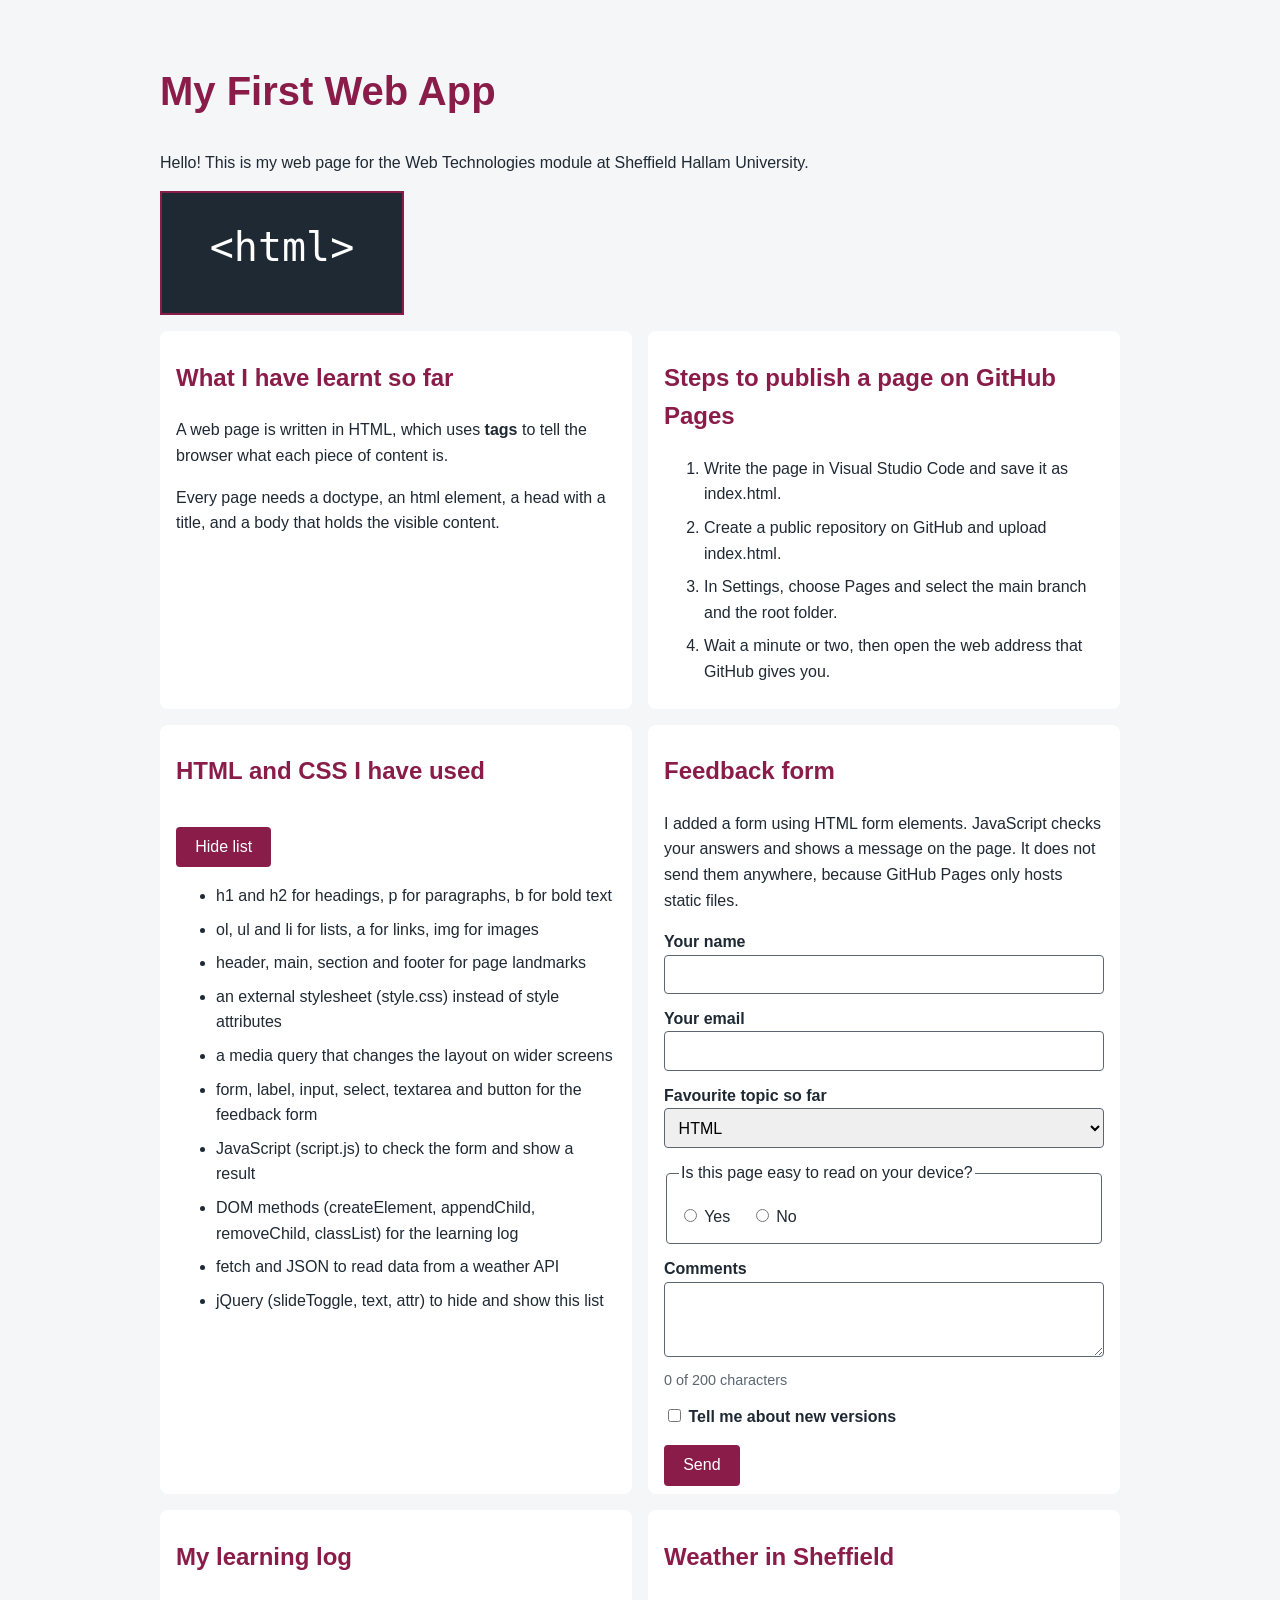
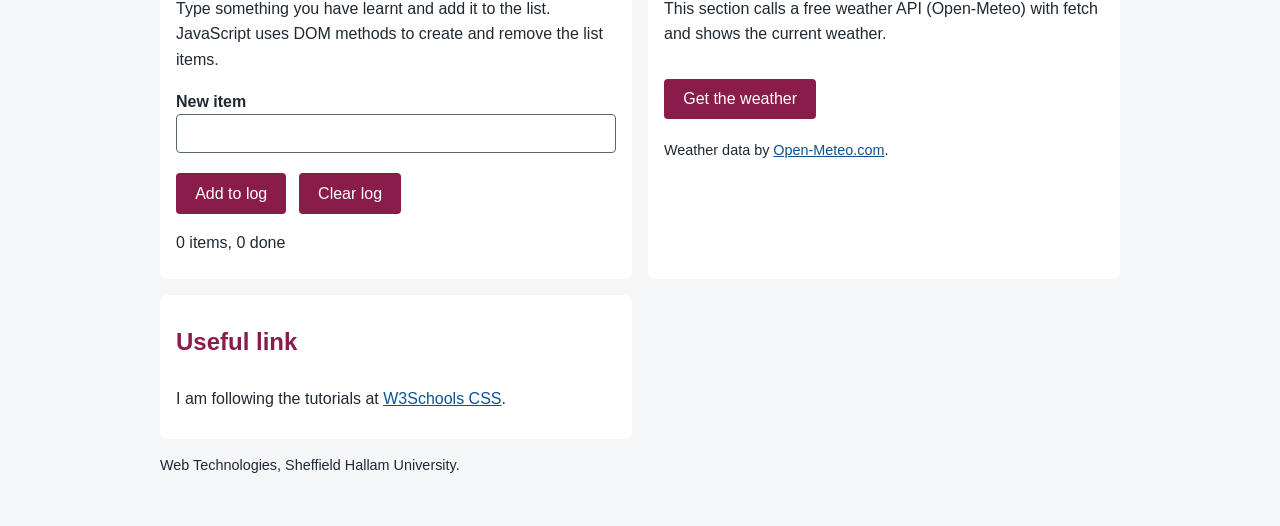
==== commit 9e3251ff: "Update index.html" ====
--- a/index.html
+++ b/index.html
@@ -33,7 +33,8 @@
 
     <section>
       <h2>HTML and CSS I have used</h2>
-      <ul>
+      <button type="button" id="toggle-list" aria-expanded="true" aria-controls="used-list">Hide list</button>
+      <ul id="used-list">
         <li>h1 and h2 for headings, p for paragraphs, b for bold text</li>
         <li>ol, ul and li for lists, a for links, img for images</li>
         <li>header, main, section and footer for page landmarks</li>
@@ -43,6 +44,7 @@
         <li>JavaScript (script.js) to check the form and show a result</li>
         <li>DOM methods (createElement, appendChild, removeChild, classList) for the learning log</li>
         <li>fetch and JSON to read data from a weather API</li>
+        <li>jQuery (slideToggle, text, attr) to hide and show this list</li>
       </ul>
     </section>
 
@@ -113,5 +115,7 @@
     <p>Web Technologies, Sheffield Hallam University.</p>
   </footer>
   <script src="script.js"></script>
+  <script src="https://code.jquery.com/jquery-3.7.1.min.js"></script>
+  <script src="jquery-features.js"></script>
 </body>
 </html>
